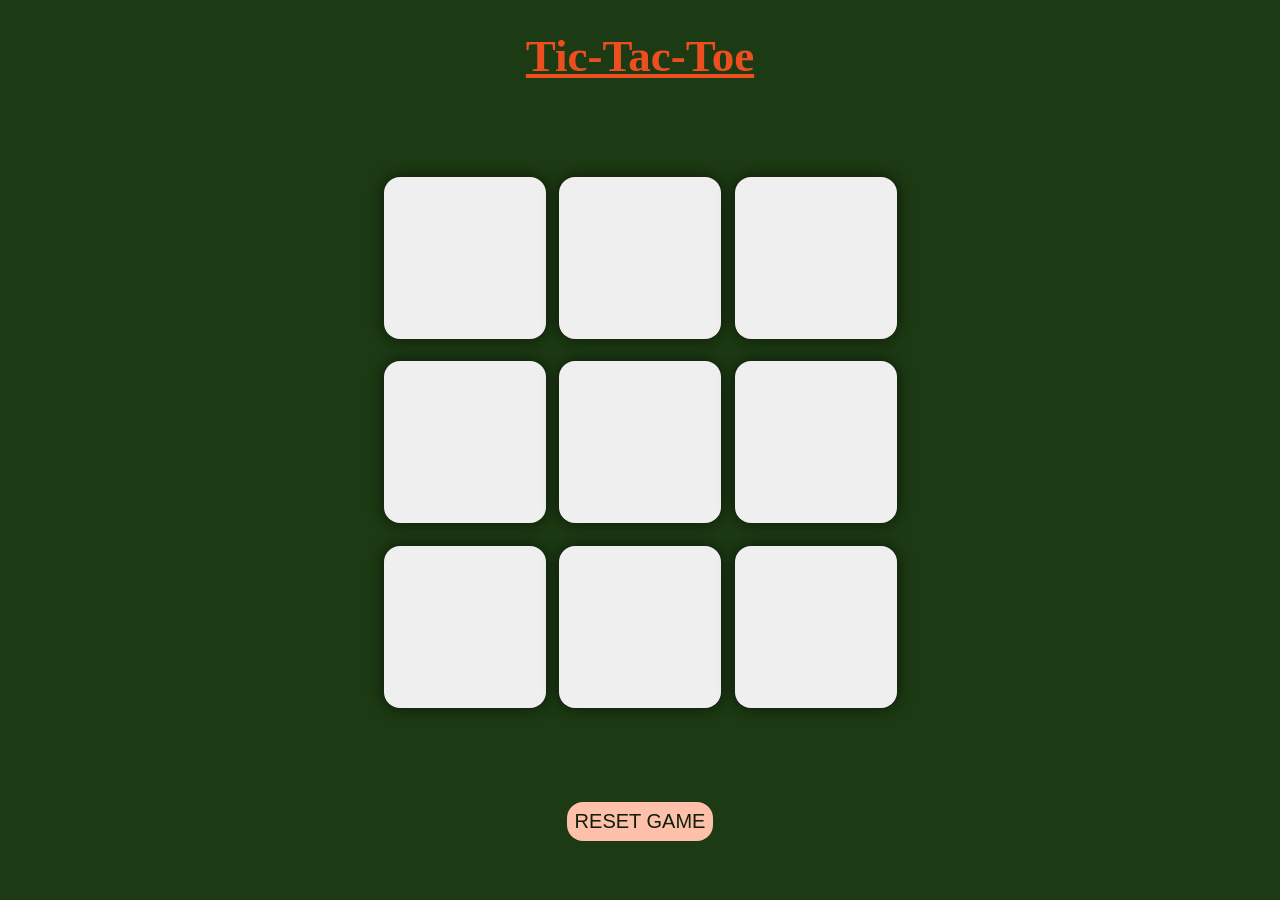
==== index.html @ 62ef1f74 "Initial Commit" ====
<!DOCTYPE html>
<html lang="en">
<head>
    <meta charset="UTF-8">
    <meta name="viewport" content="width=device-width, initial-scale=1.0">
    <title>Tic-Tac-Toe</title>
    <link rel = "stylesheet" href = "style.css">
</head>
<body>
    <h1>Tic-Tac-Toe</h1>
    <div class="container">
        <div class="game">
            <button class="box"></button>
            <button class="box"></button>
            <button class="box"></button>
            <button class="box"></button>
            <button class="box"></button>
            <button class="box"></button>
            <button class="box"></button>
            <button class="box"></button>
            <button class="box"></button>
        </div>
    </div>
    <button id = "reset" >RESET GAME</button>
    <script src="script.js"></script>
</body>
</html>
---- style.css ----
* {
    padding: 0;
    margin: 0;
}

body{
    background-color: #1C3A13;
    text-align: center;
    margin: 30px;
}

h1{
    color: #EC4E20;
    font-size: 45px;
    text-decoration: underline;
}

.container{
    height: 80vh;
    display: flex;
    justify-content: center;
    align-items: center;
}

.game{
    height: 60vmin;
    width: 60vmin;
    display: flex;
    flex-wrap: wrap;
    gap: 1.5vmin;
    justify-content: center;
    align-items: center;
}

.box{
    height: 18vmin;
    width: 18vmin;
    border: none;
    border-radius: 1rem;
    box-shadow: 0 0 1rem rgba(0,0,0,0.6);
    font-size: 8vmin;
    color: #574F2A;

}

#reset{
    background-color: #FEC0AA;
    color: #0F1F0A;
    border: none;
    border-radius: 1rem;
    padding: 8px;
    font-size: 1.25rem;
}
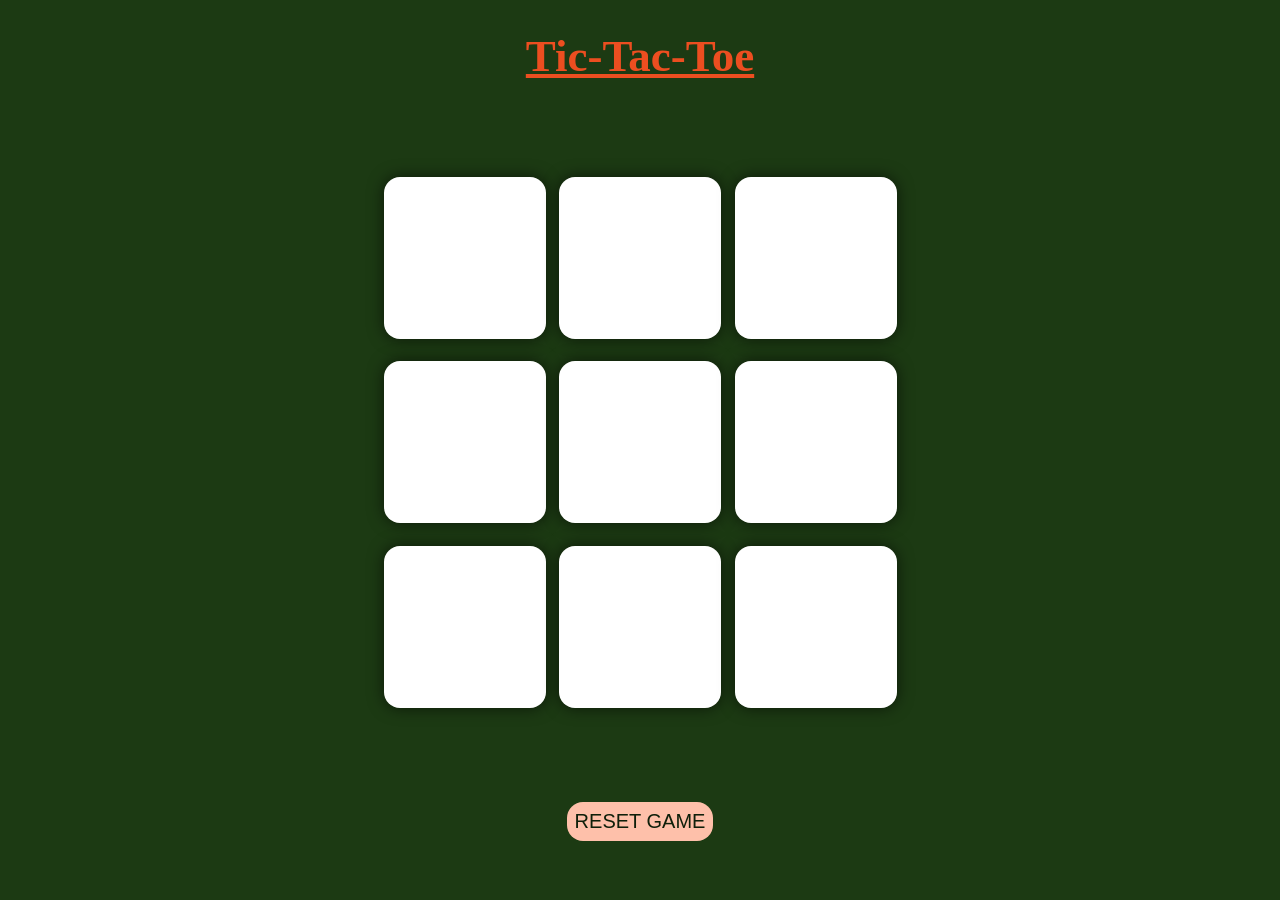
==== commit a0ecceba: "Added winner detection and fixed button logic" ====
--- a/index.html
+++ b/index.html
@@ -7,6 +7,10 @@
     <link rel = "stylesheet" href = "style.css">
 </head>
 <body>
+    <div class="msg-container hide">
+        <p id="msg">Winner</p>
+        <button id="newBtn">New Game</button>
+    </div>
     <h1>Tic-Tac-Toe</h1>
     <div class="container">
         <div class="game">
--- a/style.css
+++ b/style.css
@@ -40,6 +40,7 @@
     box-shadow: 0 0 1rem rgba(0,0,0,0.6);
     font-size: 8vmin;
     color: #574F2A;
+    background-color: white;
 
 }
 
@@ -50,4 +51,26 @@
     border-radius: 1rem;
     padding: 8px;
     font-size: 1.25rem;
+}
+
+#msg{
+    font-size: 10vmin;
+    color: #EDD9A3;
+
+}
+#newBtn{
+    background-color: #FEC0AA;
+    color: #0F1F0A;
+    border: none;
+    border-radius: 1rem;
+    padding: 8px;
+    font-size: 1.25rem;
+}
+
+#msg-container{
+    height: 1000px;
+}
+
+.hide{
+    display: none;
 }
